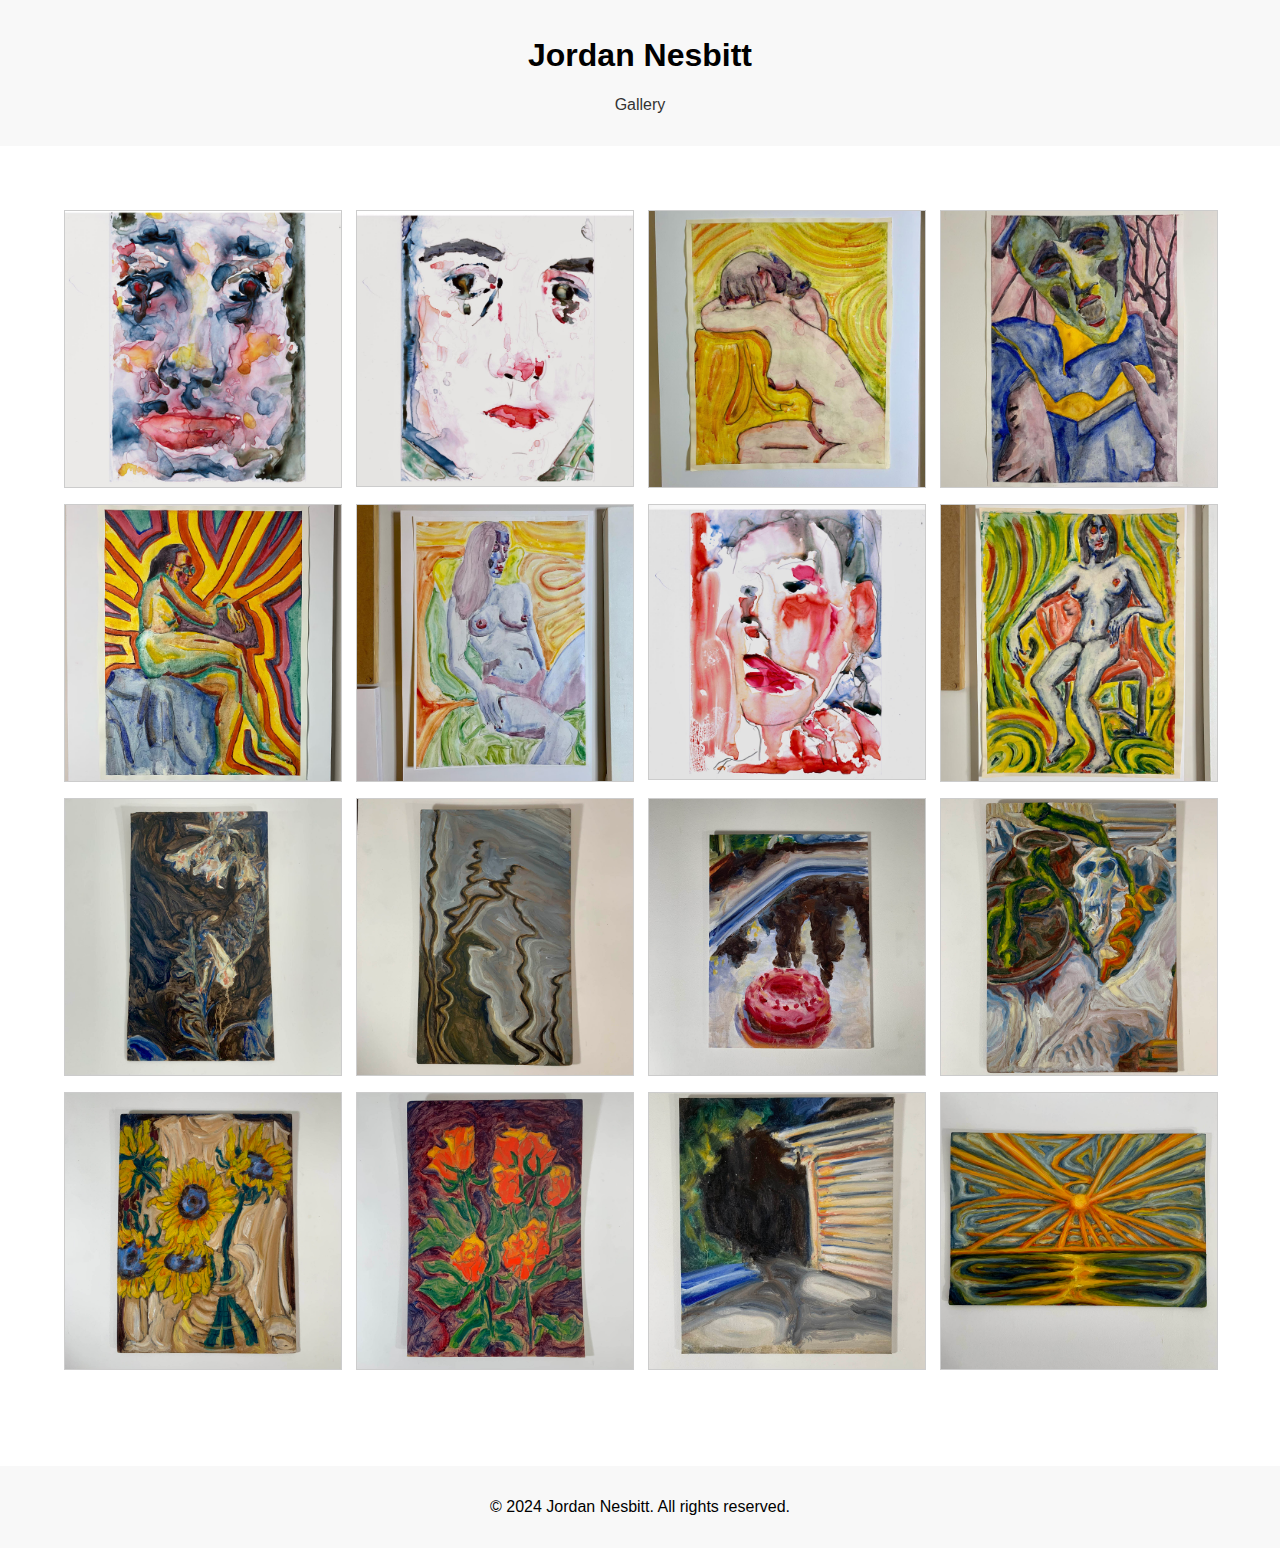
==== gallery.html @ cfbab639 "Initial commit of website files" ====
<!DOCTYPE html>
<html lang="en">
<head>
  <meta charset="UTF-8">
  <meta name="viewport" content="width=device-width, initial-scale=1.0">
  <title>Gallery | Jordan Nesbitt</title>
  <link rel="stylesheet" href="css/style.css">
</head>
<body>

  <header>
    <h1><a href= "index.html">Jordan Nesbitt</a></h1>
    <nav>
      <ul>
        <li><a href="gallery.html">Gallery</a></li>
      </ul>
    </nav>
  </header>

  <main>
    <section class="gallery">
      <div class="grid">
        <img src="images/1.jpg" alt="untitled">
        <img src="images/2.jpg" alt="untitled">
        <img src="images/3.jpg" alt="untitled">
        <img src="images/4.jpg" alt="untitled">
		<img src="images/5.jpg" alt="untitled">
		<img src="images/6.jpg" alt="untitled">
		<img src="images/7.jpg" alt="untitled">
		<img src="images/8.jpg" alt="untitled">
		<img src="images/9.jpg" alt="untitled">
        <img src="images/10.jpg" alt="untitled">
        <img src="images/11.jpg" alt="untitled">
        <img src="images/12.jpg" alt="untitled">
		<img src="images/13.jpg" alt="untitled">
		<img src="images/14.jpg" alt="untitled">
		<img src="images/15.jpg" alt="untitled">
		<img src="images/16.jpg" alt="untitled">
      </div>
    </section>
  </main>

  <footer>
    <p>&copy; 2024 Jordan Nesbitt. All rights reserved.</p>
  </footer>

</body>
</html>
---- css/style.css ----
/* General Styling */
body {
  font-family: 'Arial', sans-serif;
  margin: 0;
  padding: 0;
}

header {
  background-color: #f8f8f8;
  padding: 1em;
  text-align: center;
}

nav ul {
  list-style-type: none;
  padding: 0;
}

nav ul li {
  display: inline;
  margin: 0 15px;
}

nav a {
  text-decoration: none;
  color: #333;
}

h1, h2 {
  color: #333;
}

h1 a {
  text-decoration: none; /* Removes underline from Jordan Nesbitt */
  color: black; /* Keeps the text black */
}

h1 a:hover {
  cursor: pointer; /* Pointer on hover */
}

main {
  padding: 2em;
  text-align: center;
}

footer {
  background-color: #f8f8f8;
  text-align: center;
  padding: 1em;
  margin-top: 2em;
}

/* Gallery Styling */
.gallery .grid {
  display: grid;
  grid-template-columns: repeat(auto-fill, minmax(250px, 1fr));
  gap: 1em;
  padding: 2em;
}

img {
  width: 100%;
  height: auto;
  border: 1px solid #ccc;
  display: block;
}

/* Responsiveness */
@media (max-width: 768px) {
  .gallery .grid {
    grid-template-columns:
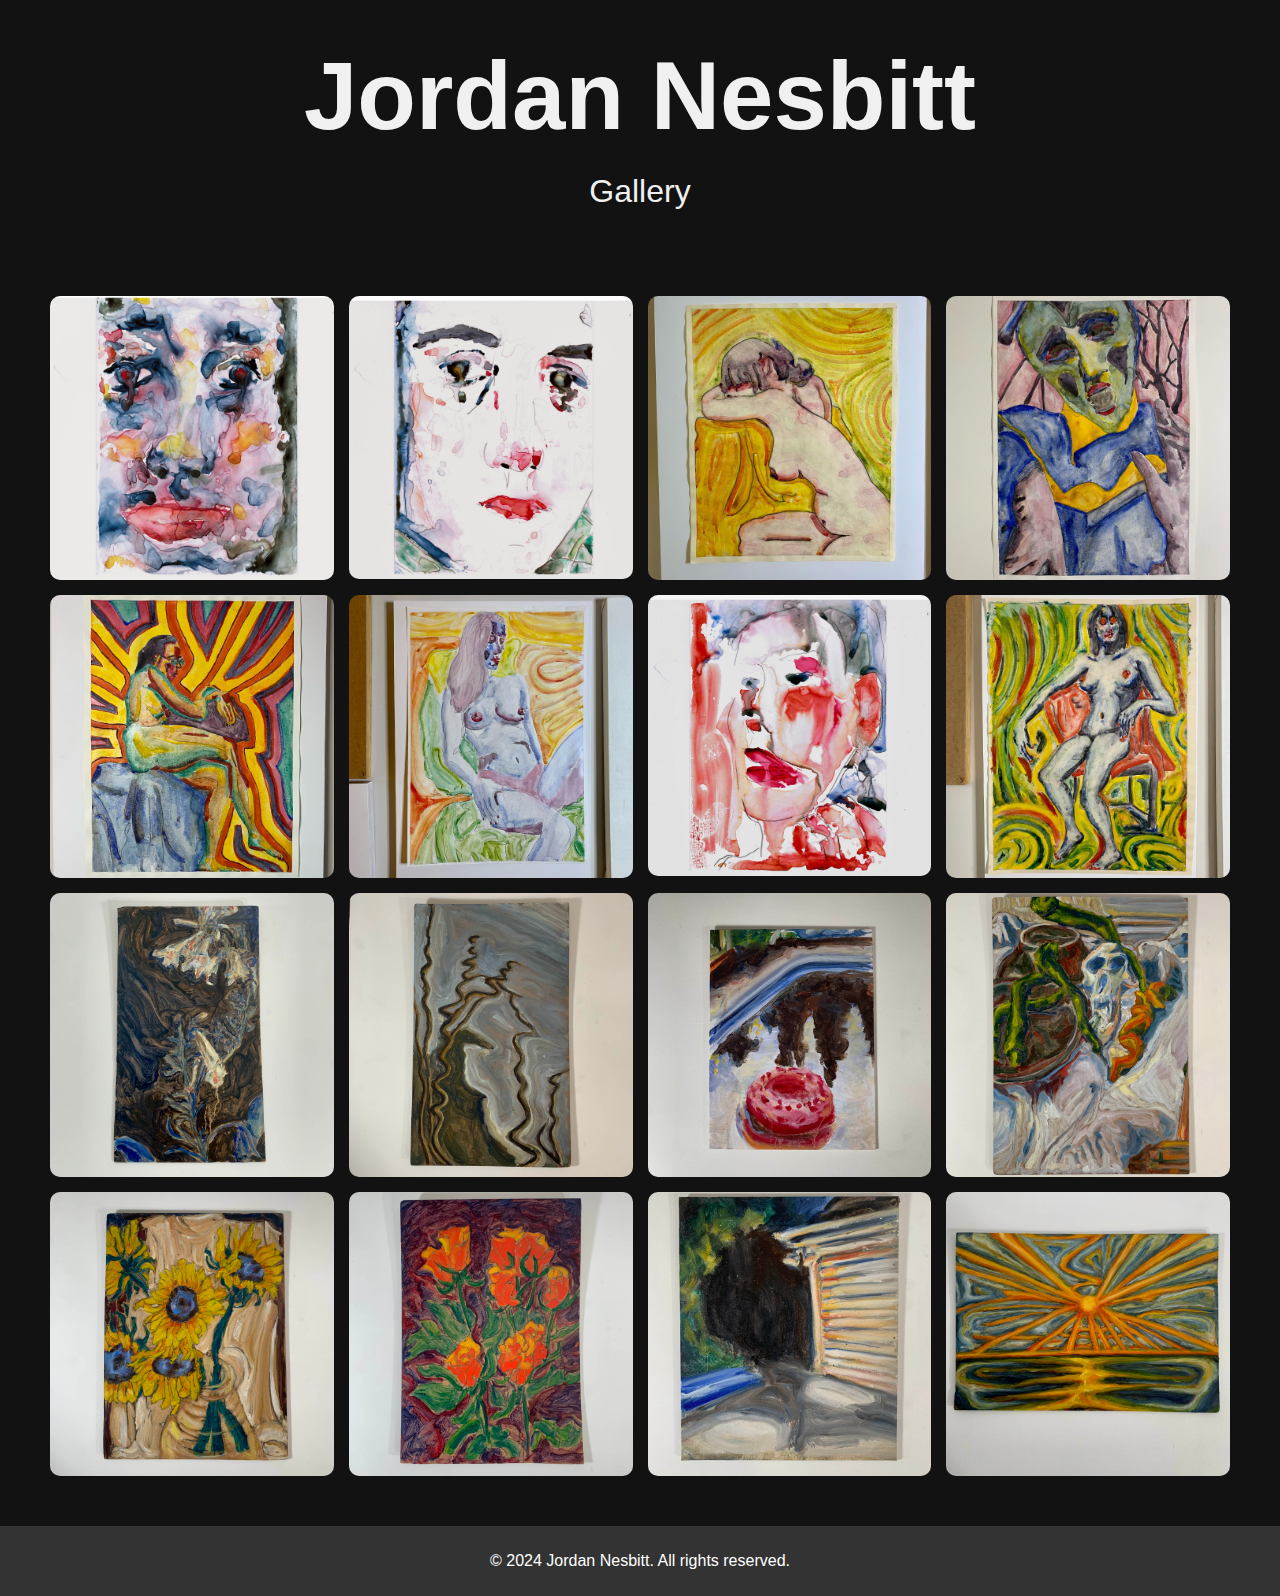
==== commit 5bc6a5ac: "update" ====
--- a/gallery.html
+++ b/gallery.html
@@ -4,39 +4,37 @@
   <meta charset="UTF-8">
   <meta name="viewport" content="width=device-width, initial-scale=1.0">
   <title>Gallery | Jordan Nesbitt</title>
-  <link rel="stylesheet" href="css/style.css">
+  <link rel="stylesheet" href="css/gallery_style.css">
 </head>
 <body>
 
   <header>
-    <h1><a href= "index.html">Jordan Nesbitt</a></h1>
+    <h1><a href="index.html">Jordan Nesbitt</a></h1>
     <nav>
       <ul>
-        <li><a href="gallery.html">Gallery</a></li>
+        <li><a href="#">Gallery</a></li>
       </ul>
     </nav>
   </header>
 
   <main>
     <section class="gallery">
-      <div class="grid">
-        <img src="images/1.jpg" alt="untitled">
-        <img src="images/2.jpg" alt="untitled">
-        <img src="images/3.jpg" alt="untitled">
-        <img src="images/4.jpg" alt="untitled">
-		<img src="images/5.jpg" alt="untitled">
-		<img src="images/6.jpg" alt="untitled">
-		<img src="images/7.jpg" alt="untitled">
-		<img src="images/8.jpg" alt="untitled">
-		<img src="images/9.jpg" alt="untitled">
-        <img src="images/10.jpg" alt="untitled">
-        <img src="images/11.jpg" alt="untitled">
-        <img src="images/12.jpg" alt="untitled">
-		<img src="images/13.jpg" alt="untitled">
-		<img src="images/14.jpg" alt="untitled">
-		<img src="images/15.jpg" alt="untitled">
-		<img src="images/16.jpg" alt="untitled">
-      </div>
+      <img src="images/1.jpg" alt="untitled">
+      <img src="images/2.jpg" alt="untitled">
+      <img src="images/3.jpg" alt="untitled">
+      <img src="images/4.jpg" alt="untitled">
+      <img src="images/5.jpg" alt="untitled">
+      <img src="images/6.jpg" alt="untitled">
+      <img src="images/7.jpg" alt="untitled">
+      <img src="images/8.jpg" alt="untitled">
+      <img src="images/9.jpg" alt="untitled">
+	  <img src="images/10.jpg" alt="untitled">
+	  <img src="images/11.jpg" alt="untitled">
+	  <img src="images/12.jpg" alt="untitled">
+	  <img src="images/13.jpg" alt="untitled">
+	  <img src="images/14.jpg" alt="untitled">
+	  <img src="images/15.jpg" alt="untitled">
+	  <img src="images/16.jpg" alt="untitled">
     </section>
   </main>
 
--- a/css/gallery_style.css
+++ b/css/gallery_style.css
@@ -0,0 +1,71 @@
+/* General Styling */
+body {
+  font-family: Arial, sans-serif;
+  margin: 0;
+  padding: 0;
+  background-color: #121212; /* dark grey background */
+  display: flex;
+  flex-direction: column;
+  min-height: 100vh; /* Ensures the body takes at least the full viewport height */
+}
+
+main {
+  flex: 1; /* This allows the main content to expand and take up remaining space */
+}
+
+header {
+  text-align: center;
+  padding: 20px 0;
+}
+
+header h1 a {
+  color: #F0F0F0;
+  text-decoration: none;
+  font-size: 3em;
+  font-weight: bold;
+}
+
+nav ul {
+  list-style: none;
+  padding: 0;
+}
+
+nav ul li {
+  display: inline;
+}
+
+nav ul li a {
+  color: #F0F0F0;
+  font-size: 2em;
+  text-decoration: none;
+}
+
+/* Gallery Section Styling */
+.gallery {
+  padding: 50px;
+  display: grid;
+  grid-template-columns: repeat(auto-fill, minmax(250px, 1fr));
+  gap: 15px;
+}
+
+.gallery img {
+  width: 100%;
+  height: auto;
+  object-fit: cover;
+  display: block;
+  border-radius: 10px;
+}
+
+.gallery img:hover {
+  transform: scale(1.05);
+  transition: transform 0.3s ease;
+}
+
+/* Footer Styling */
+footer {
+  background-color: #333;
+  color: white;
+  text-align: center;
+  padding: 10px 0;
+  width: 100%;
+}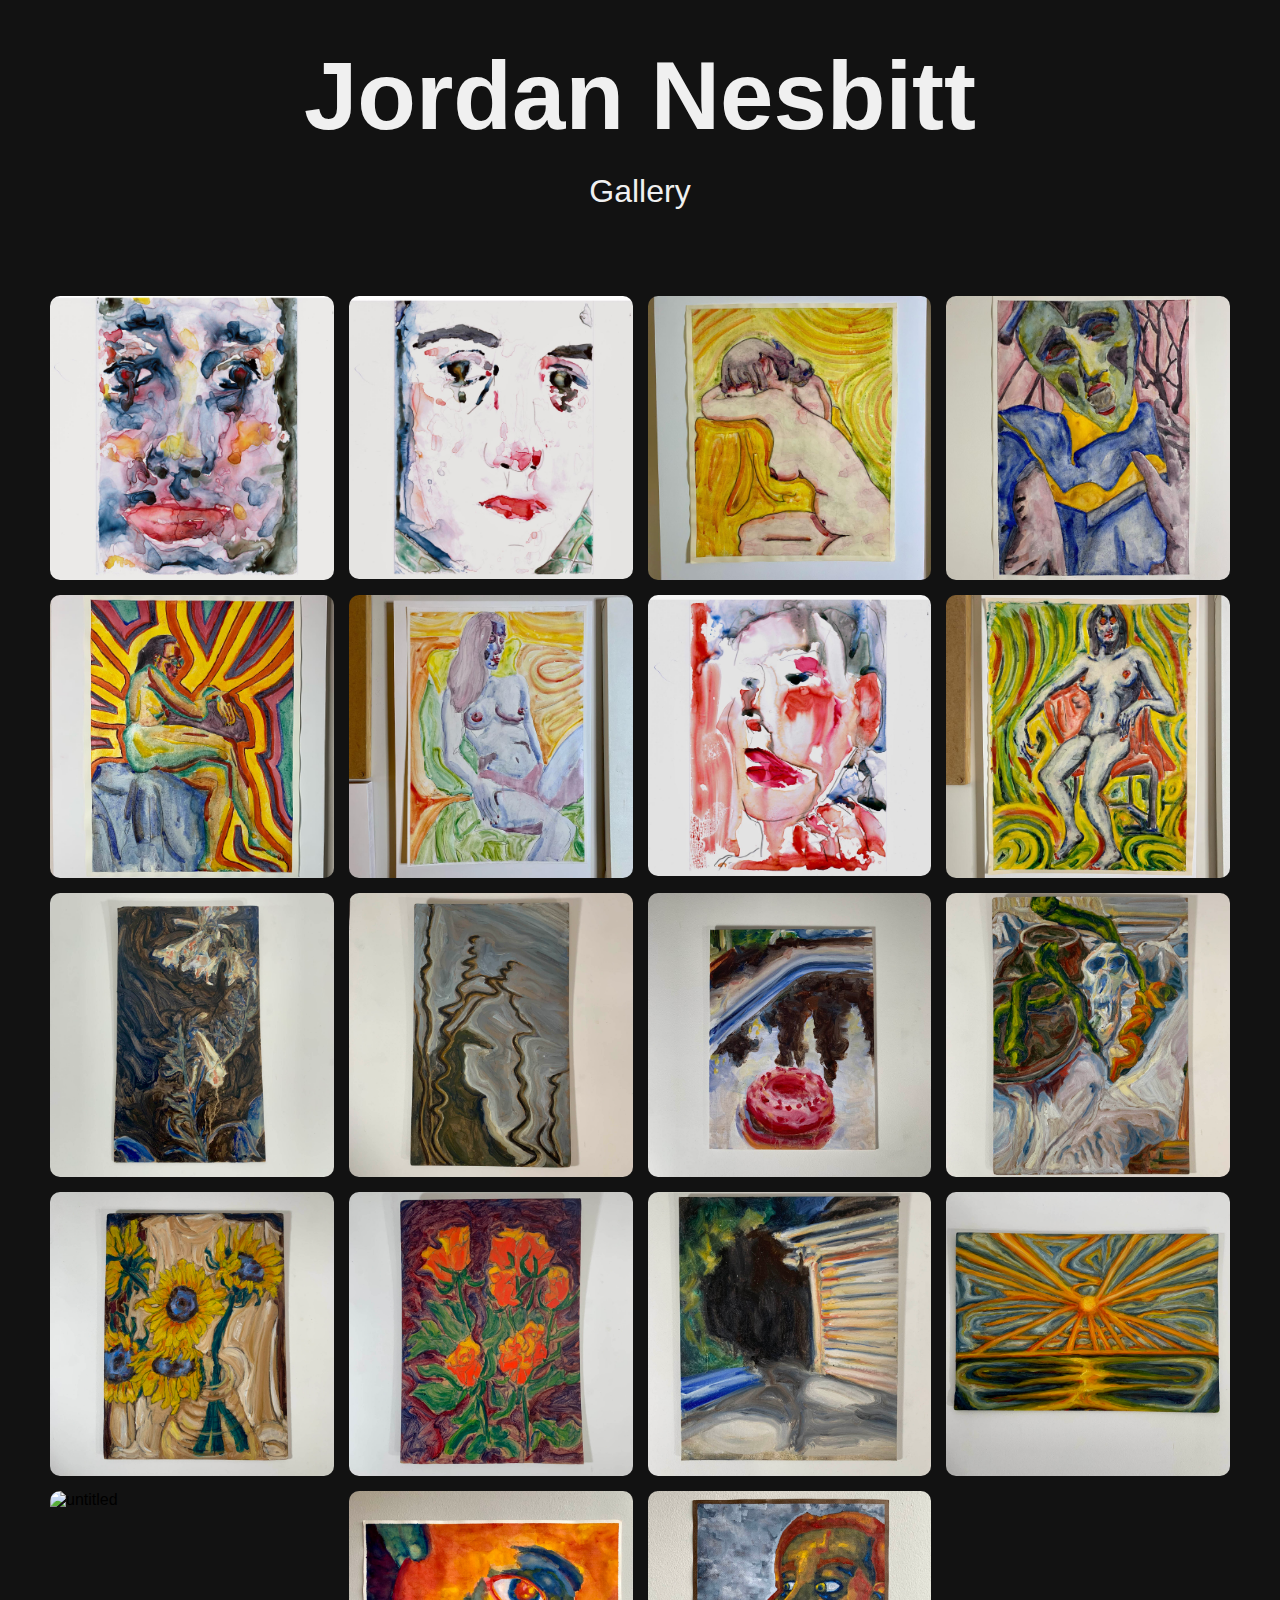
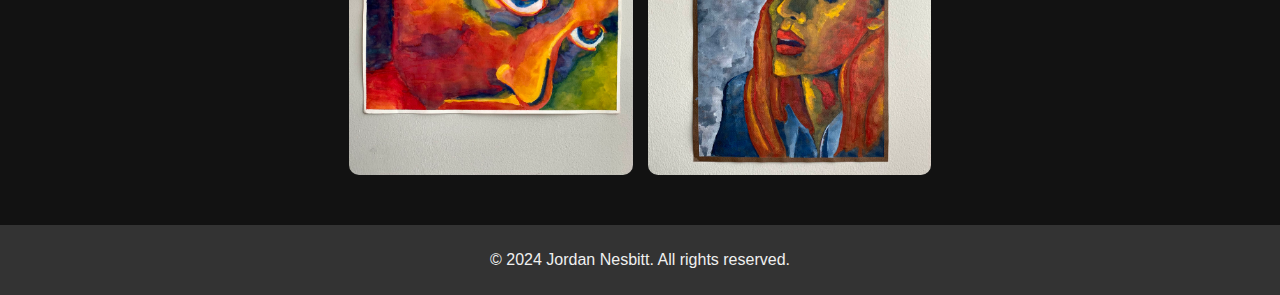
==== commit 0efac8e7: "update" ====
--- a/gallery.html
+++ b/gallery.html
@@ -35,6 +35,9 @@
 	  <img src="images/14.jpg" alt="untitled">
 	  <img src="images/15.jpg" alt="untitled">
 	  <img src="images/16.jpg" alt="untitled">
+	  <img src="images/17.jpg" alt="untitled">
+	  <img src="images/18.jpg" alt="untitled">
+	  <img src="images/19.jpg" alt="untitled">
     </section>
   </main>
 
--- a/css/gallery_style.css
+++ b/css/gallery_style.css
@@ -64,7 +64,7 @@
 /* Footer Styling */
 footer {
   background-color: #333;
-  color: white;
+  color: #F0F0F0;
   text-align: center;
   padding: 10px 0;
   width: 100%;
